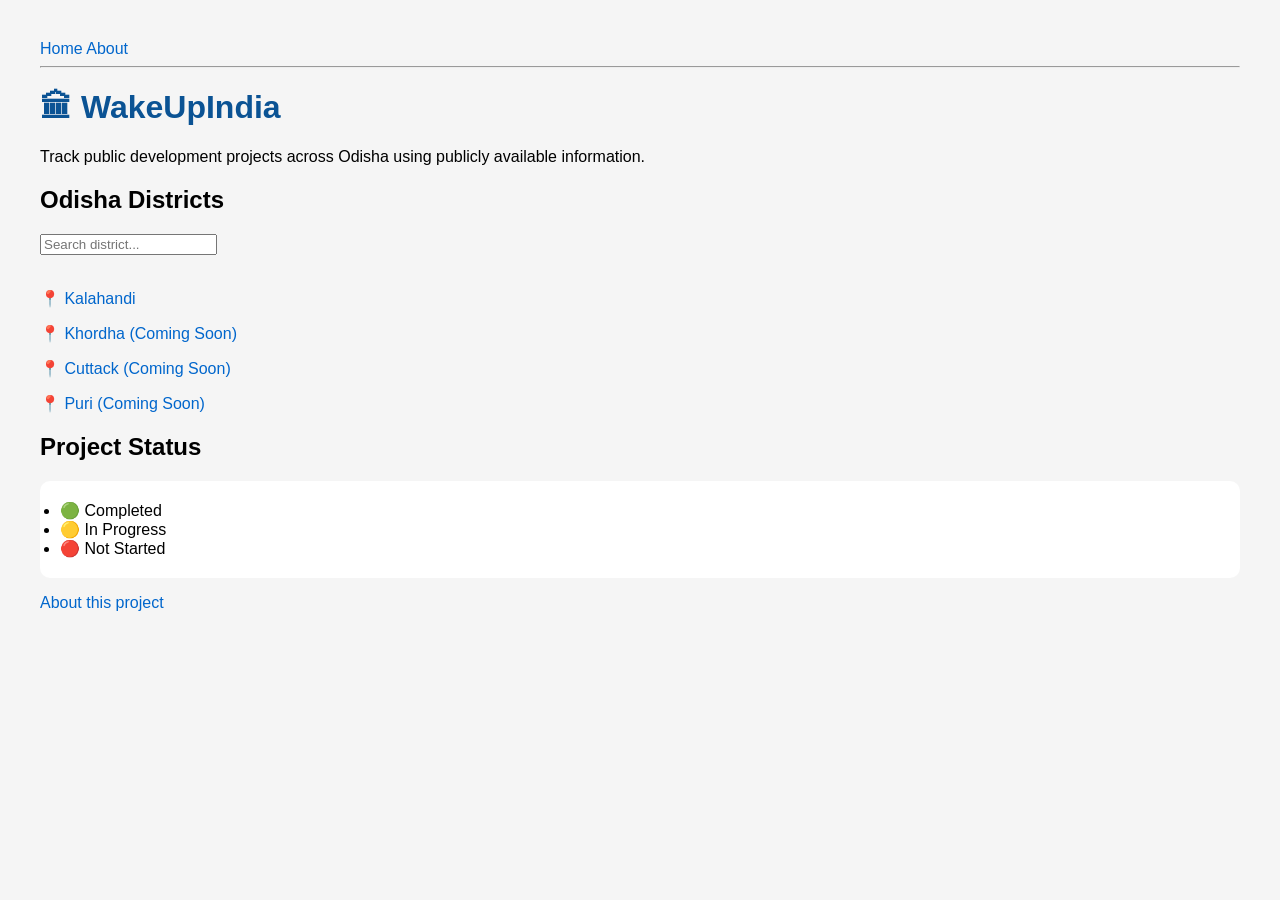
==== index.html @ 3a317873 "Add search box" ====
<!DOCTYPE html>
<html lang="en">
<head>
    <meta charset="UTF-8">
    <meta name="viewport" content="width=device-width, initial-scale=1.0">
    <title>WakeUpIndia</title>
    <link rel="stylesheet" href="style.css">
</head>
<body>
    <nav>
        <a href="index.html">Home</a>
        <a href="about.html">About</a>
    </nav>
    <hr>

<h1>🏛 WakeUpIndia</h1>

<p>Track public development projects across Odisha using publicly available information.</p>

<h2>Odisha Districts</h2>
    <input type="text" placeholder="Search district...">
<br><br>

<div>
    <p><a href="districts/kalahandi.html">📍 Kalahandi</a></p>

    <p><a href="#">📍 Khordha (Coming Soon)</a></p>

    <p><a href="#">📍 Cuttack (Coming Soon)</a></p>

    <p><a href="#">📍 Puri (Coming Soon)</a></p>
</div>

<h2>Project Status</h2>

<ul>
    <li>🟢 Completed</li>
    <li>🟡 In Progress</li>
    <li>🔴 Not Started</li>
</ul>

<p><a href="about.html">About this project</a></p>

<script src="script.js"></script>

</body>
</html>
---- style.css ----
body{
    font-family: Arial, sans-serif;
    margin:40px;
    background:#f5f5f5;
}

h1{
    color:#0b5394;
}

a{
    text-decoration:none;
    color:#0066cc;
}

ul{
    background:white;
    padding:20px;
    border-radius:10px;
}
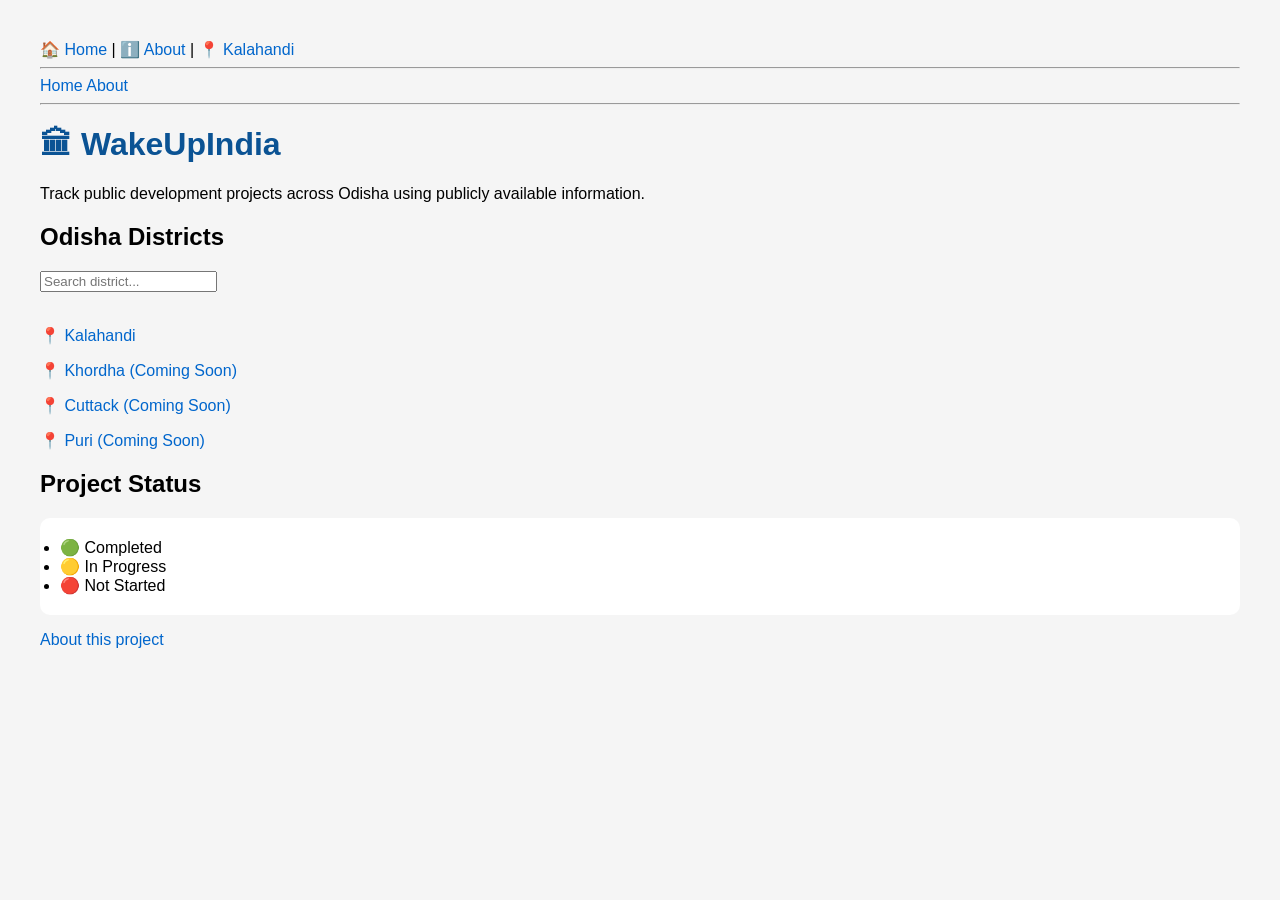
==== commit f76243e8: "Add navigation menu Added navigation links for Home, About, and Kalahandi." ====
--- a/index.html
+++ b/index.html
@@ -7,6 +7,13 @@
     <link rel="stylesheet" href="style.css">
 </head>
 <body>
+    <nav>
+    <a href="index.html">🏠 Home</a> |
+    <a href="about.html">ℹ️ About</a> |
+    <a href="districts/kalahandi.html">📍 Kalahandi</a>
+</nav>
+
+<hr>
     <nav>
         <a href="index.html">Home</a>
         <a href="about.html">About</a>
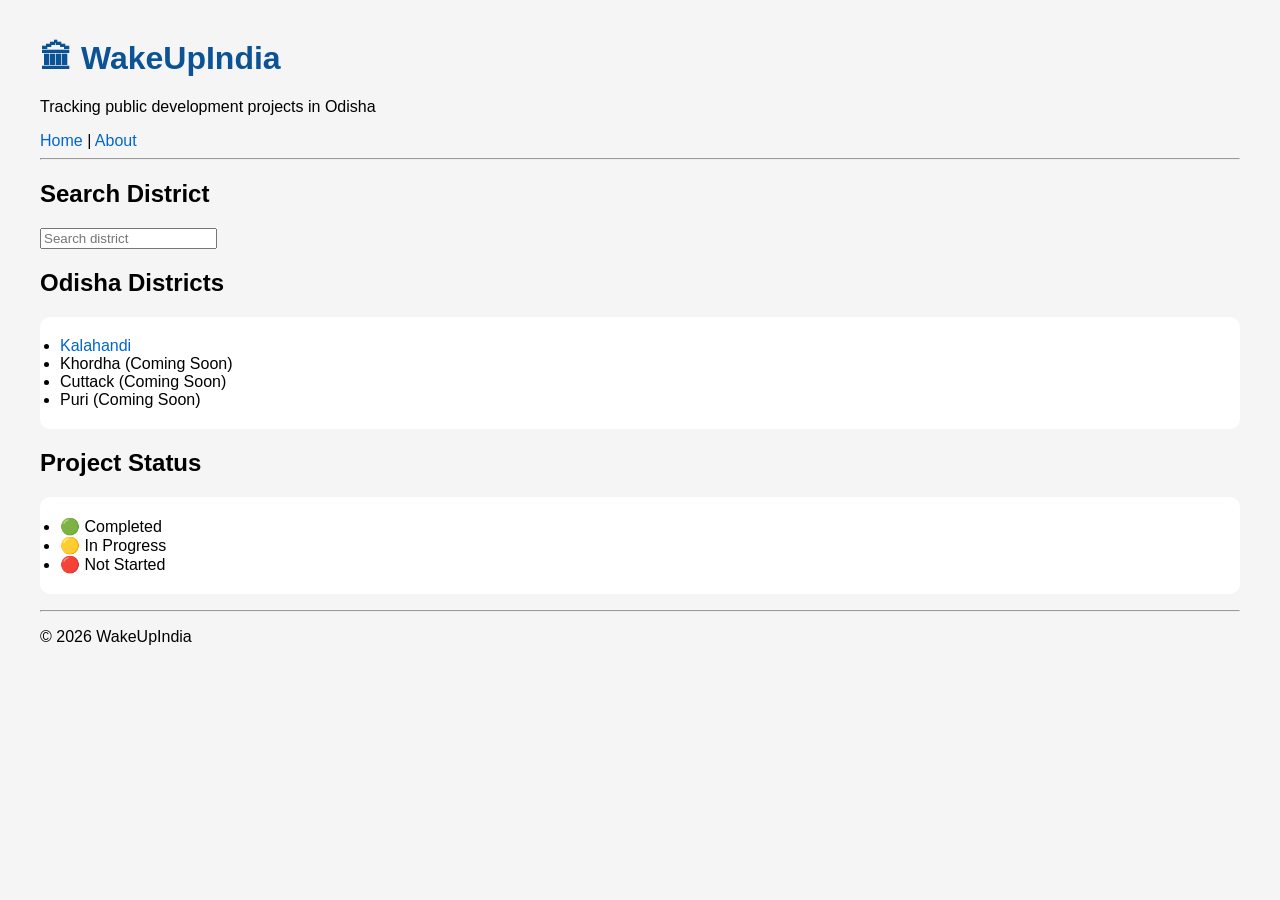
==== commit 496e113b: "Redesign homepage Updated the layout and structure of the index.html file by adding a header, reorga" ====
--- a/index.html
+++ b/index.html
@@ -7,36 +7,31 @@
     <link rel="stylesheet" href="style.css">
 </head>
 <body>
-    <nav>
-    <a href="index.html">🏠 Home</a> |
-    <a href="about.html">ℹ️ About</a> |
-    <a href="districts/kalahandi.html">📍 Kalahandi</a>
+
+<header>
+    <h1>🏛 WakeUpIndia</h1>
+    <p>Tracking public development projects in Odisha</p>
+</header>
+
+<nav>
+    <a href="index.html">Home</a> |
+    <a href="about.html">About</a>
 </nav>
 
 <hr>
-    <nav>
-        <a href="index.html">Home</a>
-        <a href="about.html">About</a>
-    </nav>
-    <hr>
 
-<h1>🏛 WakeUpIndia</h1>
+<h2>Search District</h2>
 
-<p>Track public development projects across Odisha using publicly available information.</p>
+<input type="text" placeholder="Search district">
 
 <h2>Odisha Districts</h2>
-    <input type="text" placeholder="Search district...">
-<br><br>
 
-<div>
-    <p><a href="districts/kalahandi.html">📍 Kalahandi</a></p>
-
-    <p><a href="#">📍 Khordha (Coming Soon)</a></p>
-
-    <p><a href="#">📍 Cuttack (Coming Soon)</a></p>
-
-    <p><a href="#">📍 Puri (Coming Soon)</a></p>
-</div>
+<ul>
+    <li><a href="districts/kalahandi.html">Kalahandi</a></li>
+    <li>Khordha (Coming Soon)</li>
+    <li>Cuttack (Coming Soon)</li>
+    <li>Puri (Coming Soon)</li>
+</ul>
 
 <h2>Project Status</h2>
 
@@ -46,7 +41,10 @@
     <li>🔴 Not Started</li>
 </ul>
 
-<p><a href="about.html">About this project</a></p>
+<footer>
+    <hr>
+    <p>© 2026 WakeUpIndia</p>
+</footer>
 
 <script src="script.js"></script>
 
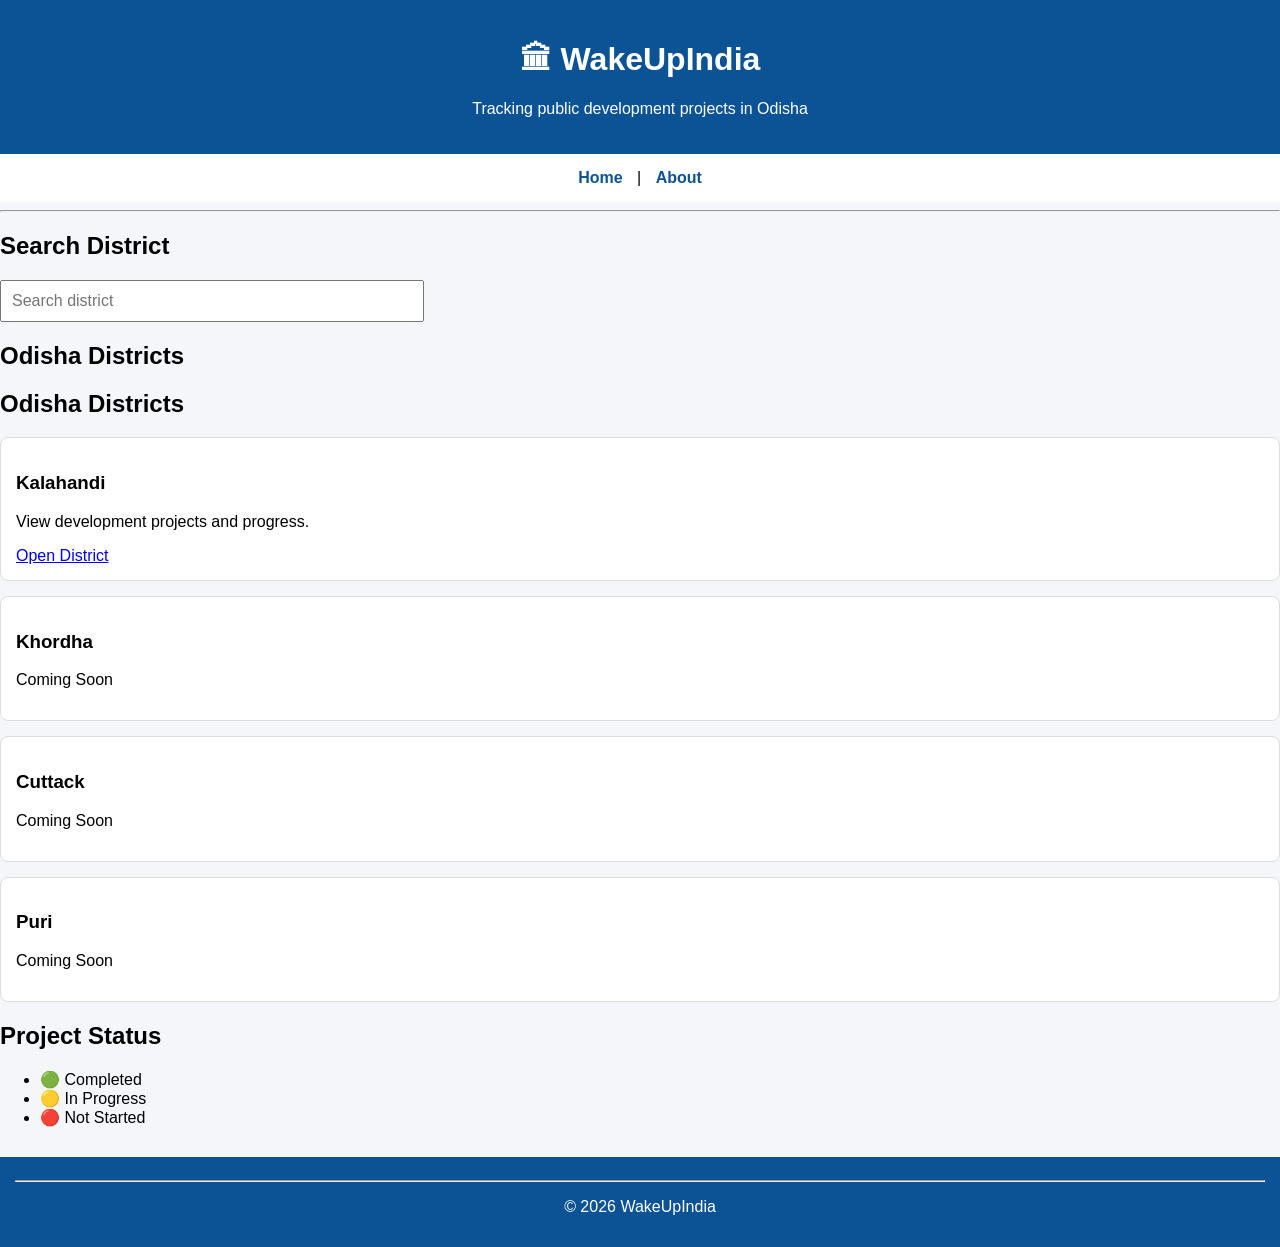
==== commit 0ff7d848: "Add district cards Replaced list of districts with cards for better presentation." ====
--- a/index.html
+++ b/index.html
@@ -26,13 +26,28 @@
 
 <h2>Odisha Districts</h2>
 
-<ul>
-    <li><a href="districts/kalahandi.html">Kalahandi</a></li>
-    <li>Khordha (Coming Soon)</li>
-    <li>Cuttack (Coming Soon)</li>
-    <li>Puri (Coming Soon)</li>
-</ul>
+<h2>Odisha Districts</h2>
 
+<div class="card">
+    <h3>Kalahandi</h3>
+    <p>View development projects and progress.</p>
+    <a href="districts/kalahandi.html">Open District</a>
+</div>
+
+<div class="card">
+    <h3>Khordha</h3>
+    <p>Coming Soon</p>
+</div>
+
+<div class="card">
+    <h3>Cuttack</h3>
+    <p>Coming Soon</p>
+</div>
+
+<div class="card">
+    <h3>Puri</h3>
+    <p>Coming Soon</p>
+</div>
 <h2>Project Status</h2>
 
 <ul>
--- a/style.css
+++ b/style.css
@@ -1,20 +1,53 @@
-body{
+body {
     font-family: Arial, sans-serif;
-    margin:40px;
-    background:#f5f5f5;
+    background: #f4f6f9;
+    margin: 0;
+    padding: 0;
 }
 
-h1{
-    color:#0b5394;
+header {
+    background: #0b5394;
+    color: white;
+    text-align: center;
+    padding: 20px;
 }
 
-a{
-    text-decoration:none;
-    color:#0066cc;
+nav {
+    background: #ffffff;
+    padding: 15px;
+    text-align: center;
 }
 
-ul{
-    background:white;
-    padding:20px;
-    border-radius:10px;
+nav a {
+    text-decoration: none;
+    color: #0b5394;
+    margin: 0 10px;
+    font-weight: bold;
 }
+
+main {
+    padding: 20px;
+}
+
+input {
+    width: 100%;
+    max-width: 400px;
+    padding: 10px;
+    font-size: 16px;
+}
+
+.card {
+    background: white;
+    border: 1px solid #ddd;
+    border-radius: 8px;
+    padding: 15px;
+    margin: 15px 0;
+}
+
+footer {
+    background: #0b5394;
+    color: white;
+    text-align: center;
+    padding: 15px;
+    margin-top: 30px;
+}
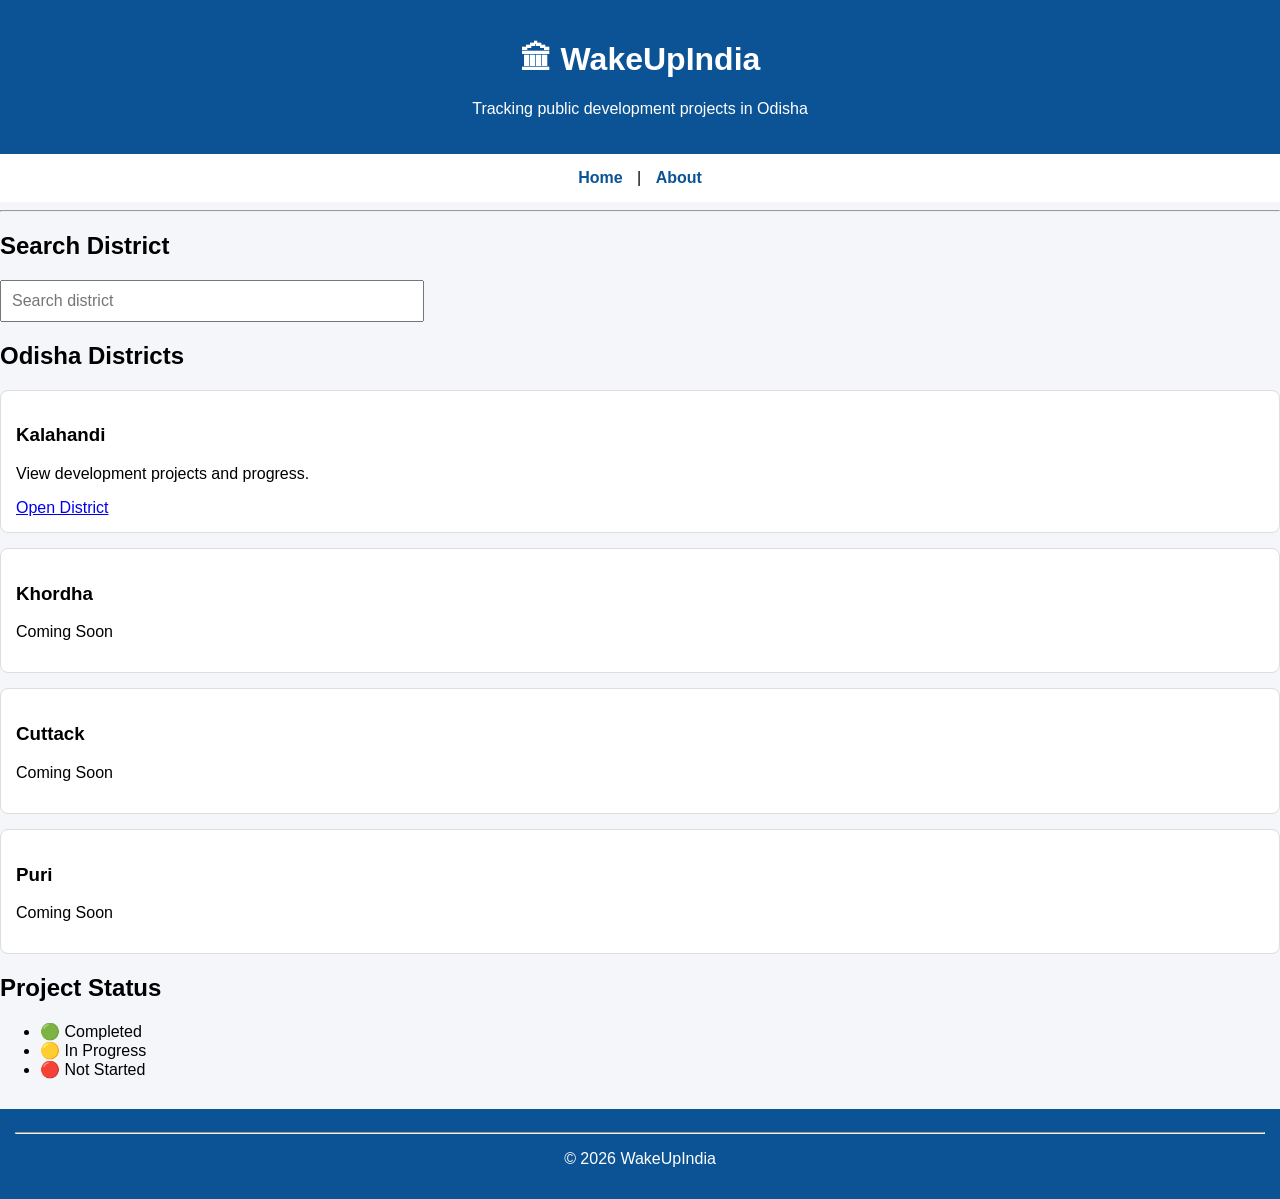
==== commit e695c10d: "Remove duplicate 'Odisha Districts' heading Removed duplicate heading for Odisha Districts." ====
--- a/index.html
+++ b/index.html
@@ -23,8 +23,6 @@
 <h2>Search District</h2>
 
 <input type="text" placeholder="Search district">
-
-<h2>Odisha Districts</h2>
 
 <h2>Odisha Districts</h2>
 
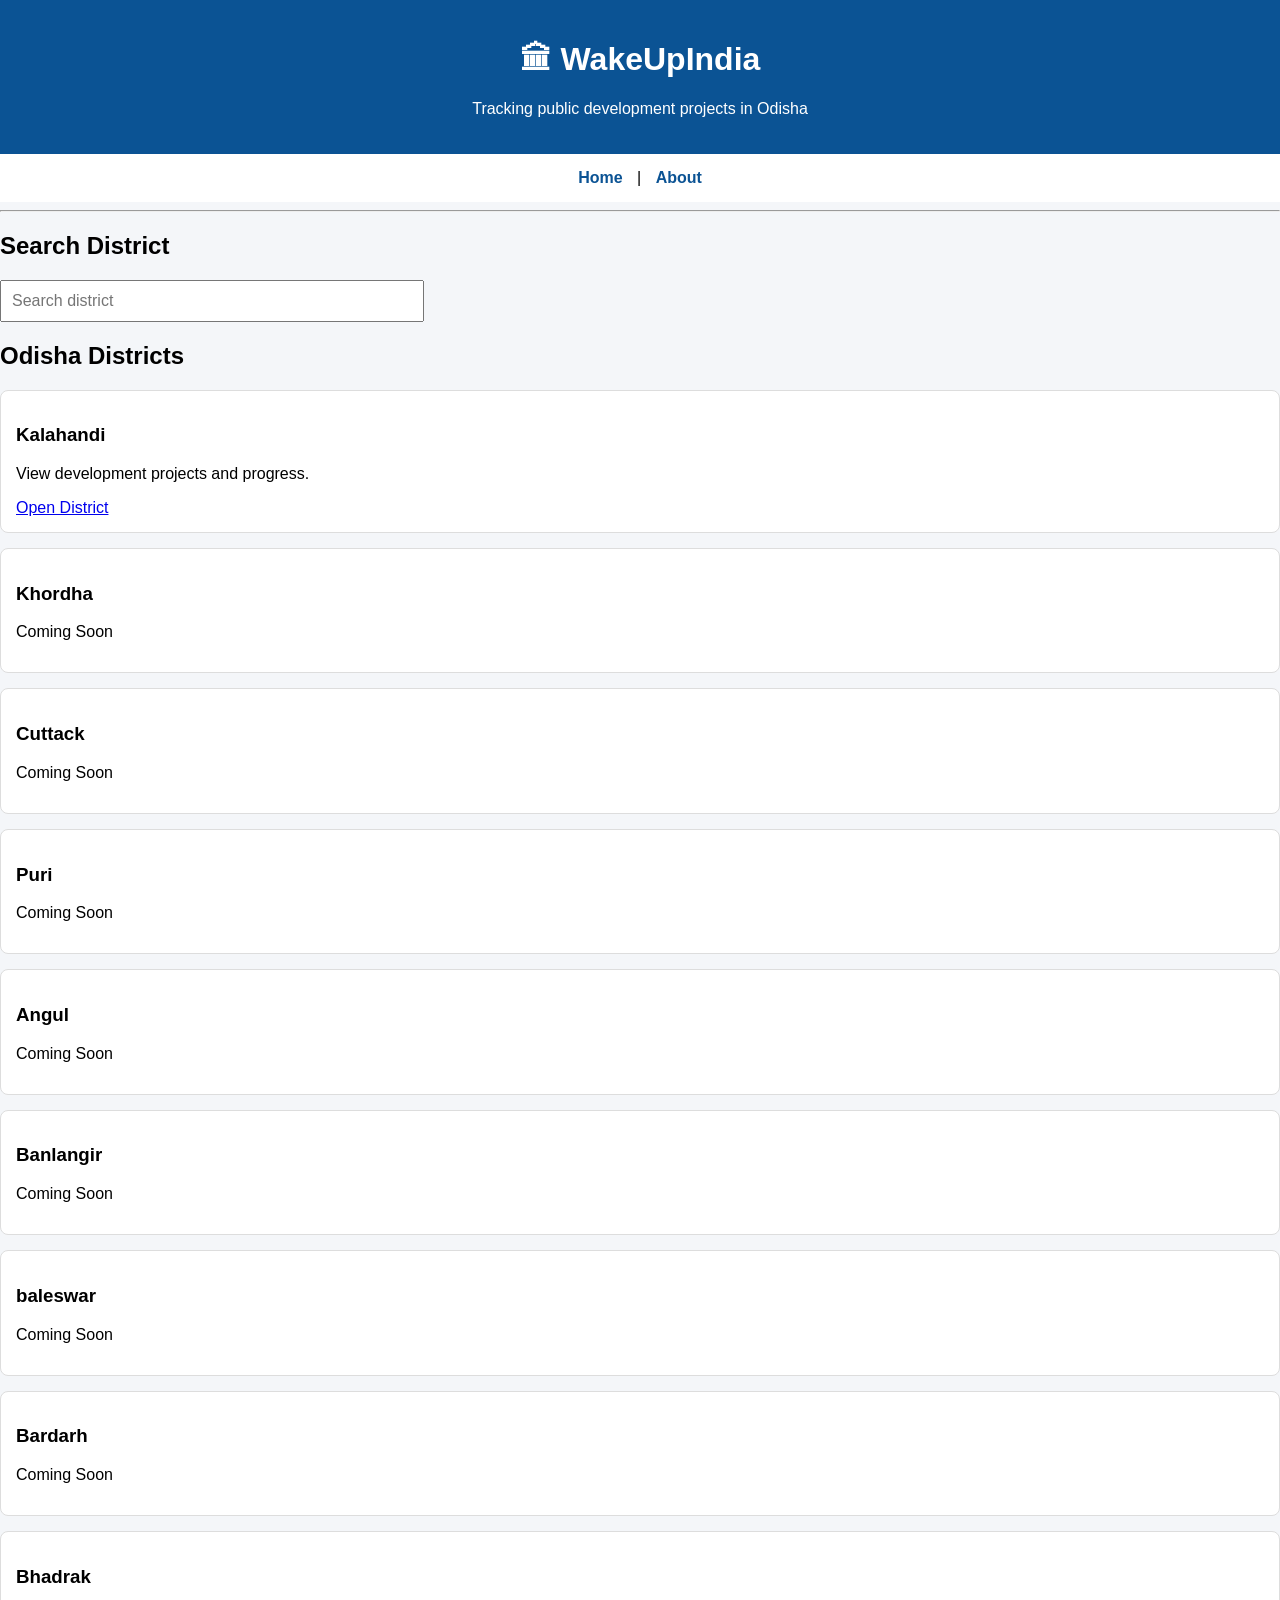
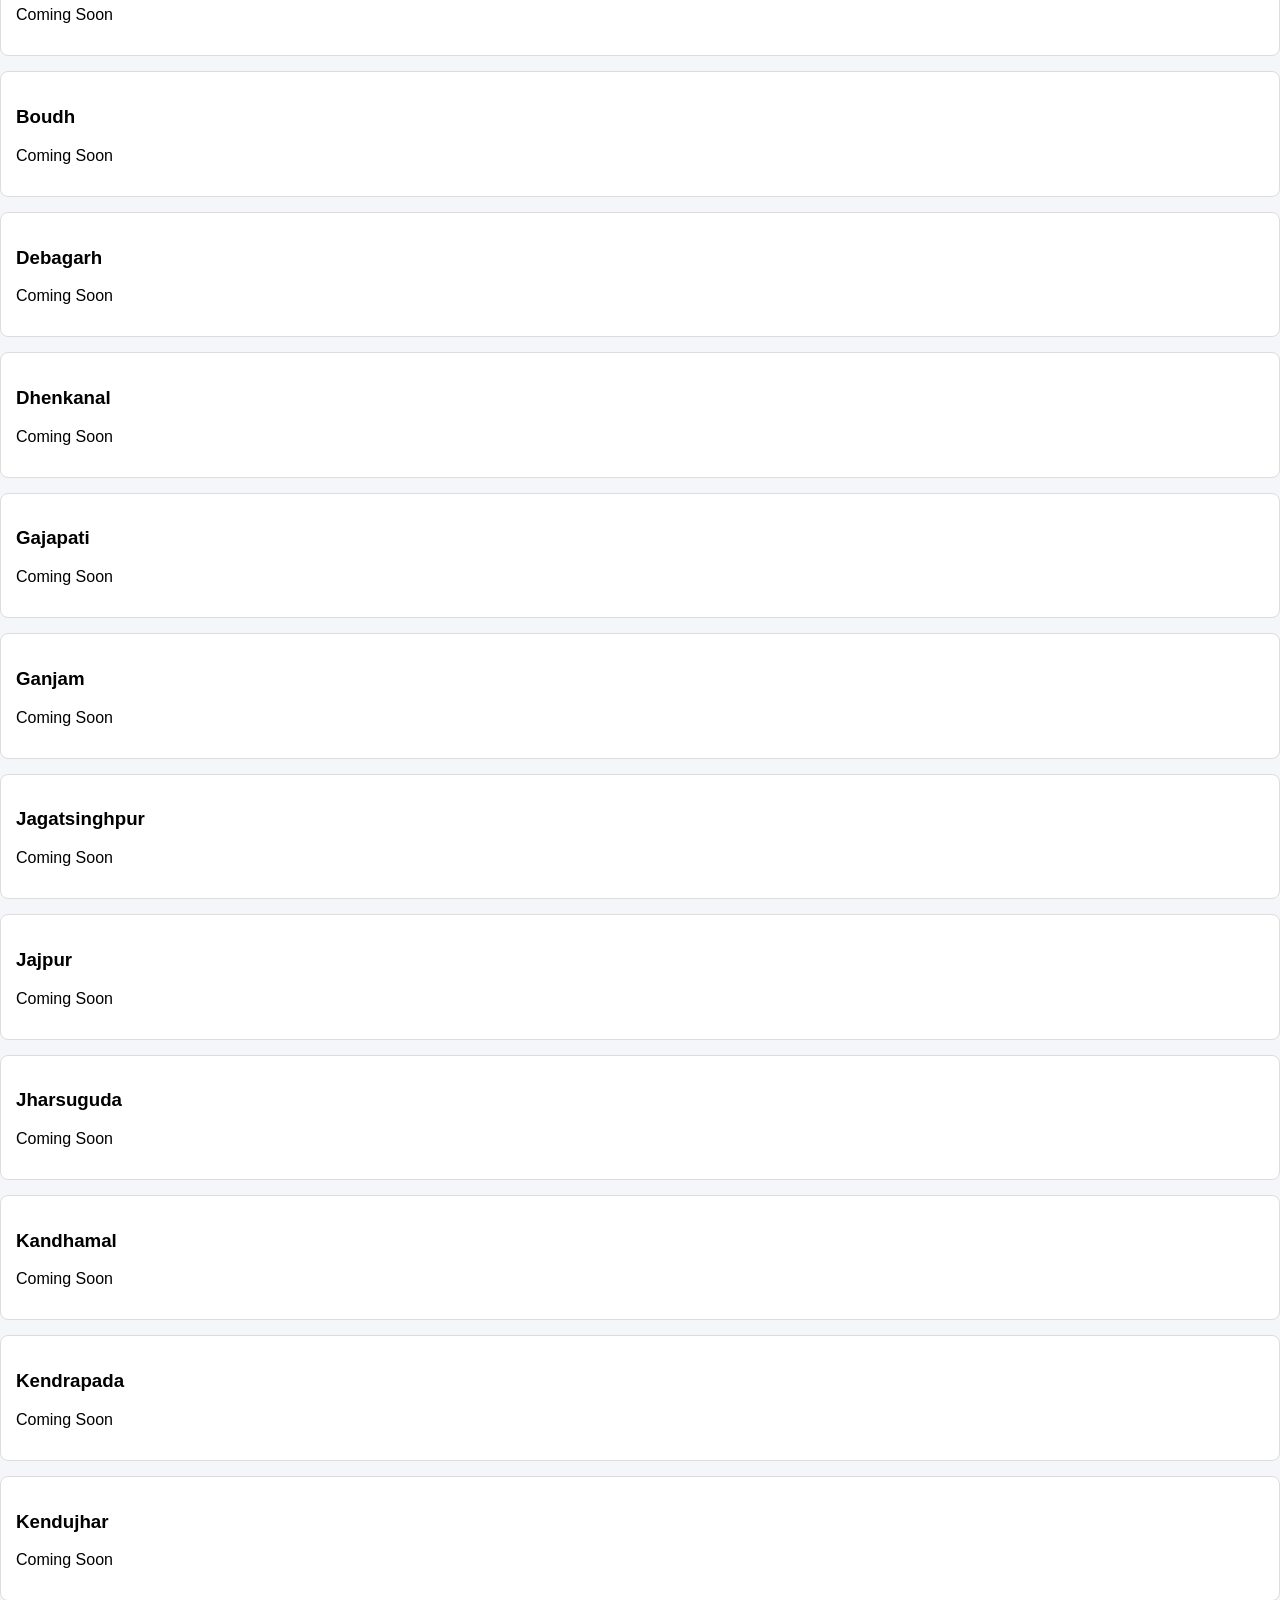
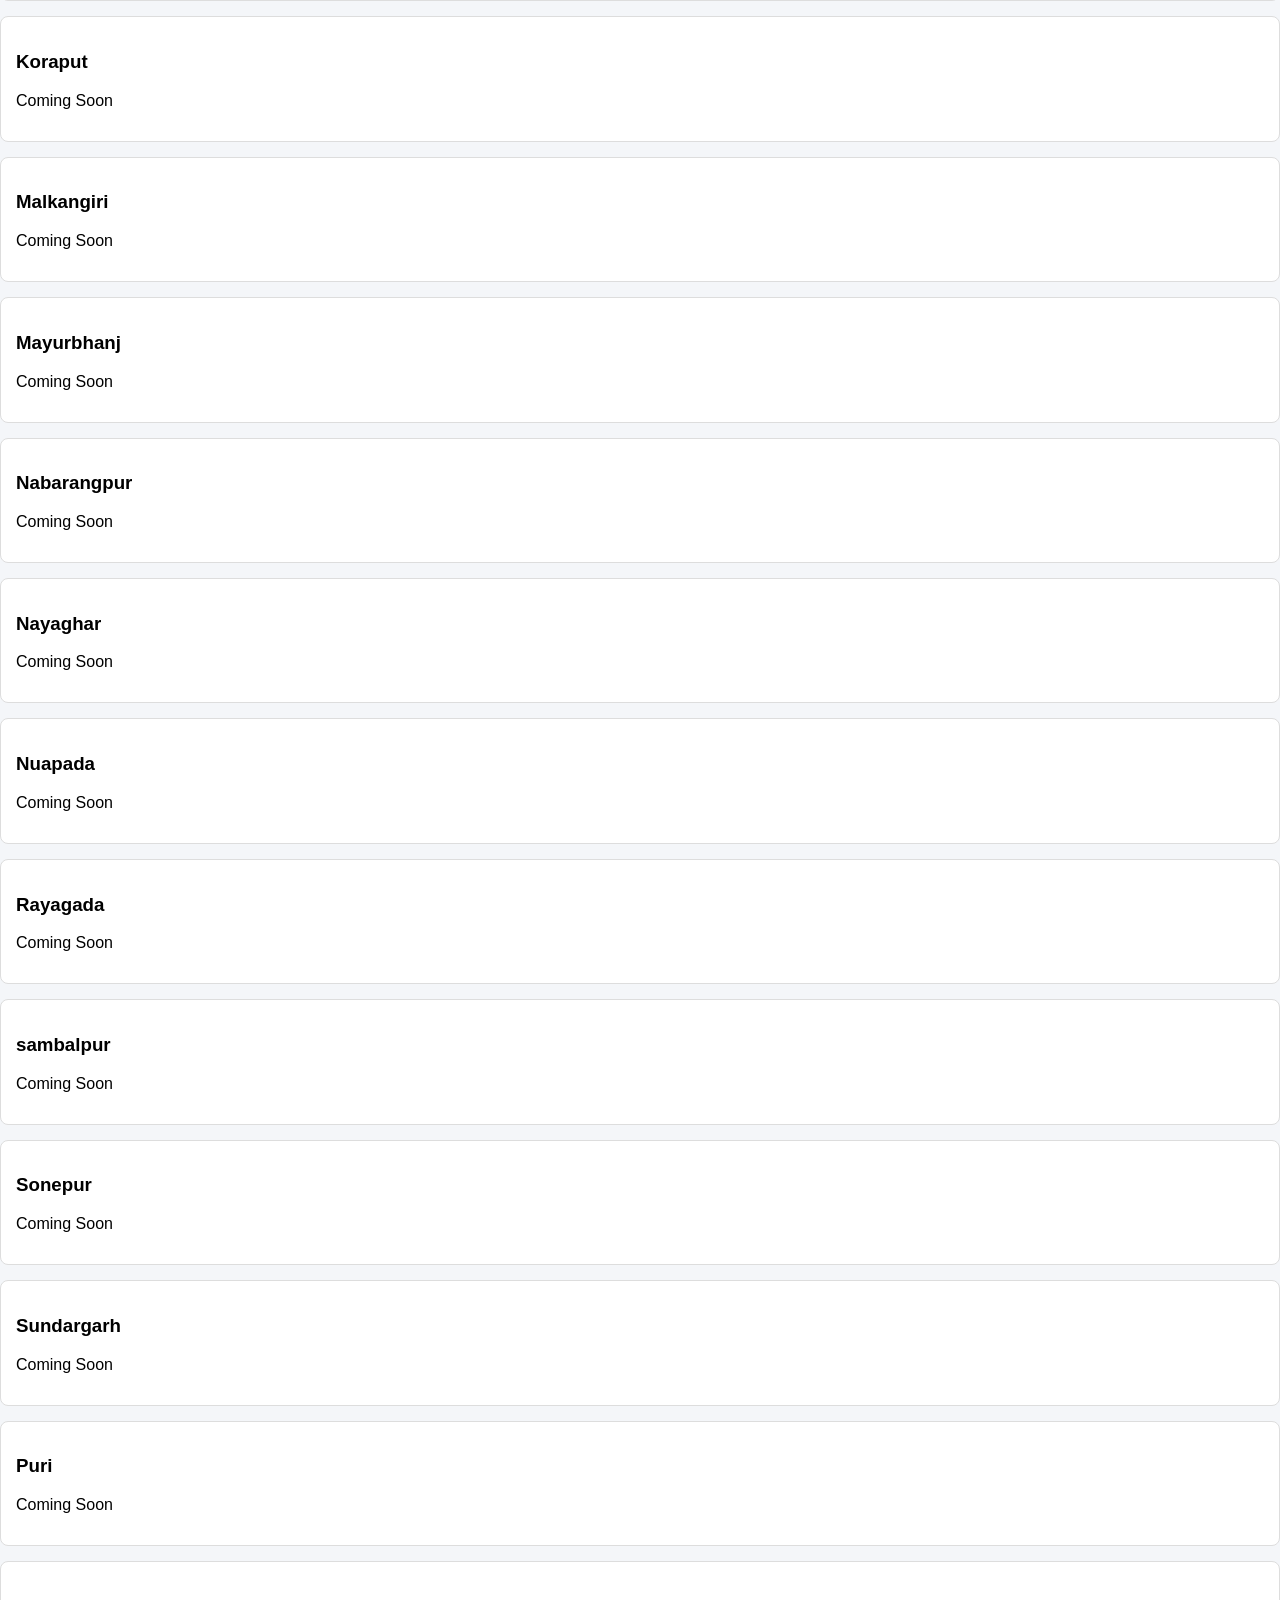
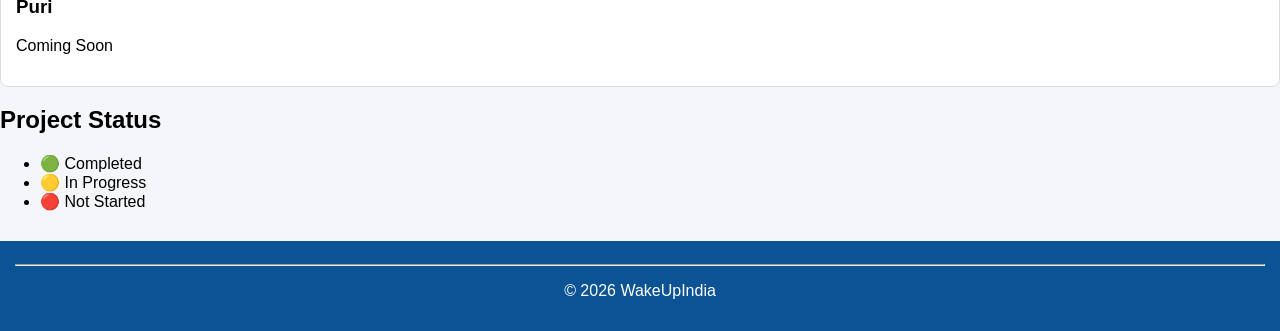
==== commit 49c605fb: "Add multiple 'Coming Soon' cards for Distics'" ====
--- a/index.html
+++ b/index.html
@@ -46,6 +46,147 @@
     <h3>Puri</h3>
     <p>Coming Soon</p>
 </div>
+
+<div class="card">
+    <h3>Angul</h3>
+    <p>Coming Soon</p>
+</div>
+
+<div class="card">
+    <h3>Banlangir</h3>
+    <p>Coming Soon</p>
+</div>
+
+<div class="card">
+    <h3>baleswar</h3>
+    <p>Coming Soon</p>
+</div>
+
+<div class="card">
+    <h3>Bardarh</h3>
+    <p>Coming Soon</p>
+</div>
+
+<div class="card">
+    <h3>Bhadrak</h3>
+    <p>Coming Soon</p>
+</div>
+
+<div class="card">
+    <h3>Boudh</h3>
+    <p>Coming Soon</p>
+</div>
+
+<div class="card">
+    <h3>Debagarh</h3>
+    <p>Coming Soon</p>
+</div>
+
+<div class="card">
+    <h3>Dhenkanal</h3>
+    <p>Coming Soon</p>
+</div>
+
+<div class="card">
+    <h3>Gajapati</h3>
+    <p>Coming Soon</p>
+</div>
+
+<div class="card">
+    <h3>Ganjam</h3>
+    <p>Coming Soon</p>
+</div>
+
+<div class="card">
+    <h3>Jagatsinghpur</h3>
+    <p>Coming Soon</p>
+</div>
+
+<div class="card">
+    <h3>Jajpur</h3>
+    <p>Coming Soon</p>
+</div>
+
+<div class="card">
+    <h3>Jharsuguda</h3>
+    <p>Coming Soon</p>
+</div>
+
+<div class="card">
+    <h3>Kandhamal</h3>
+    <p>Coming Soon</p>
+</div>
+
+<div class="card">
+    <h3>Kendrapada</h3>
+    <p>Coming Soon</p>
+</div>
+
+<div class="card">
+    <h3>Kendujhar</h3>
+    <p>Coming Soon</p>
+</div>
+
+<div class="card">
+    <h3>Koraput</h3>
+    <p>Coming Soon</p>
+</div>
+
+<div class="card">
+    <h3>Malkangiri</h3>
+    <p>Coming Soon</p>
+</div>
+
+<div class="card">
+    <h3>Mayurbhanj</h3>
+    <p>Coming Soon</p>
+</div>
+
+<div class="card">
+    <h3>Nabarangpur</h3>
+    <p>Coming Soon</p>
+</div>
+
+<div class="card">
+    <h3>Nayaghar</h3>
+    <p>Coming Soon</p>
+</div>
+
+<div class="card">
+    <h3>Nuapada</h3>
+    <p>Coming Soon</p>
+</div>
+
+<div class="card">
+    <h3>Rayagada</h3>
+    <p>Coming Soon</p>
+</div>
+
+<div class="card">
+    <h3>sambalpur</h3>
+    <p>Coming Soon</p>
+</div>
+
+<div class="card">
+    <h3>Sonepur</h3>
+    <p>Coming Soon</p>
+</div>
+
+<div class="card">
+    <h3>Sundargarh</h3>
+    <p>Coming Soon</p>
+</div>
+
+<div class="card">
+    <h3>Puri</h3>
+    <p>Coming Soon</p>
+</div>
+
+<div class="card">
+    <h3>Puri</h3>
+    <p>Coming Soon</p>
+</div>
+    
 <h2>Project Status</h2>
 
 <ul>
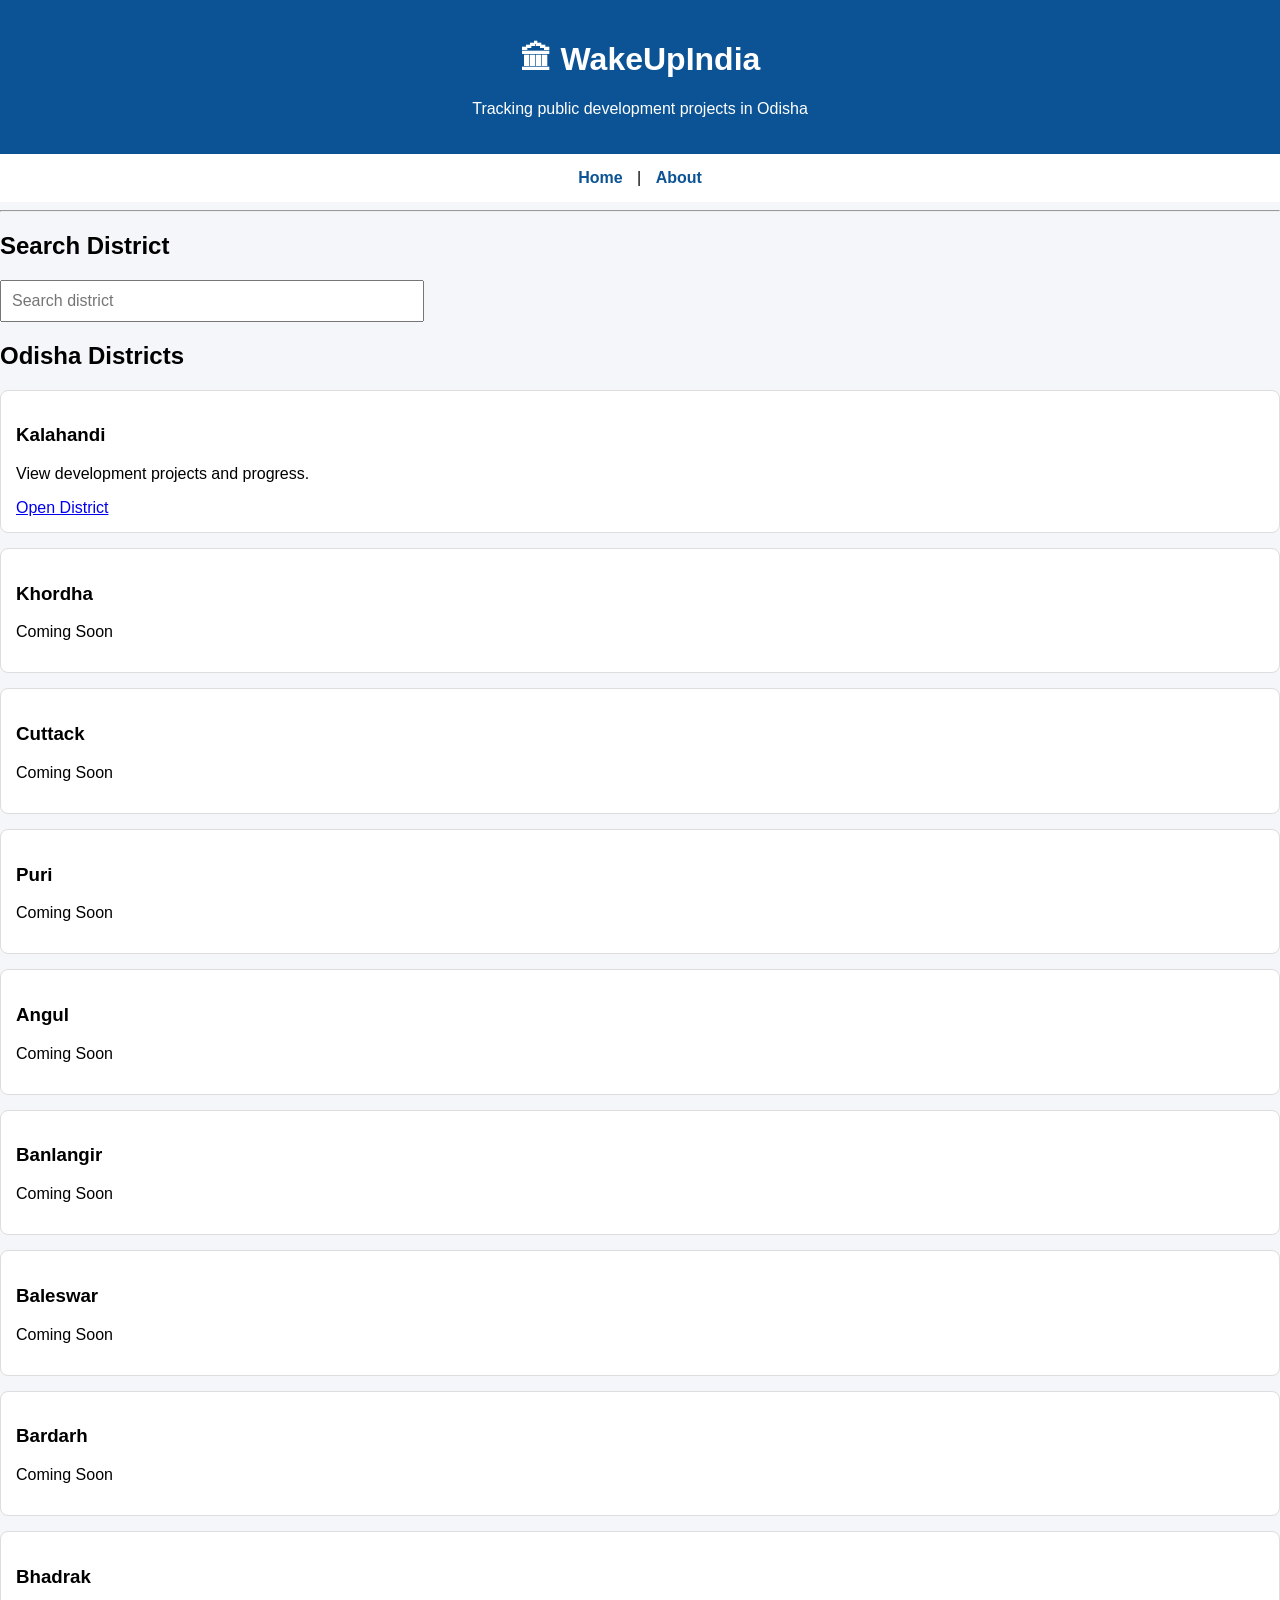
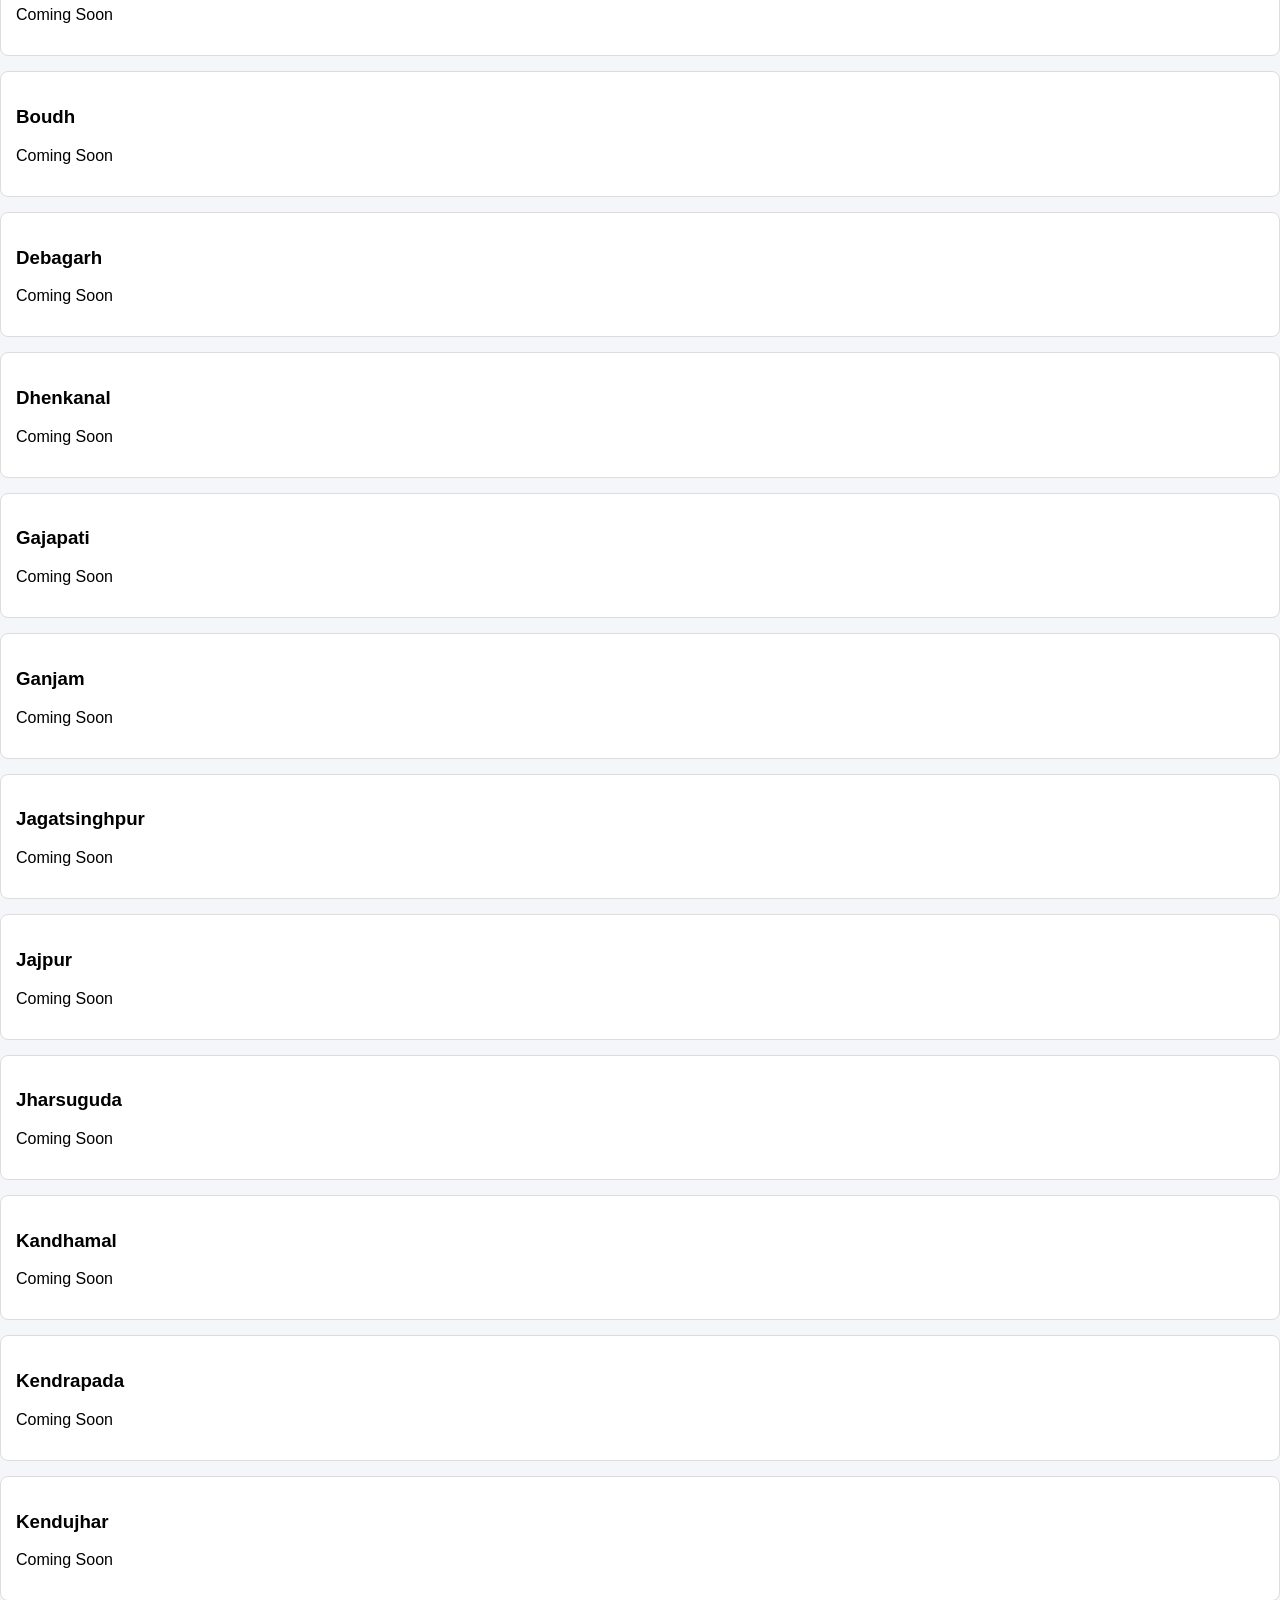
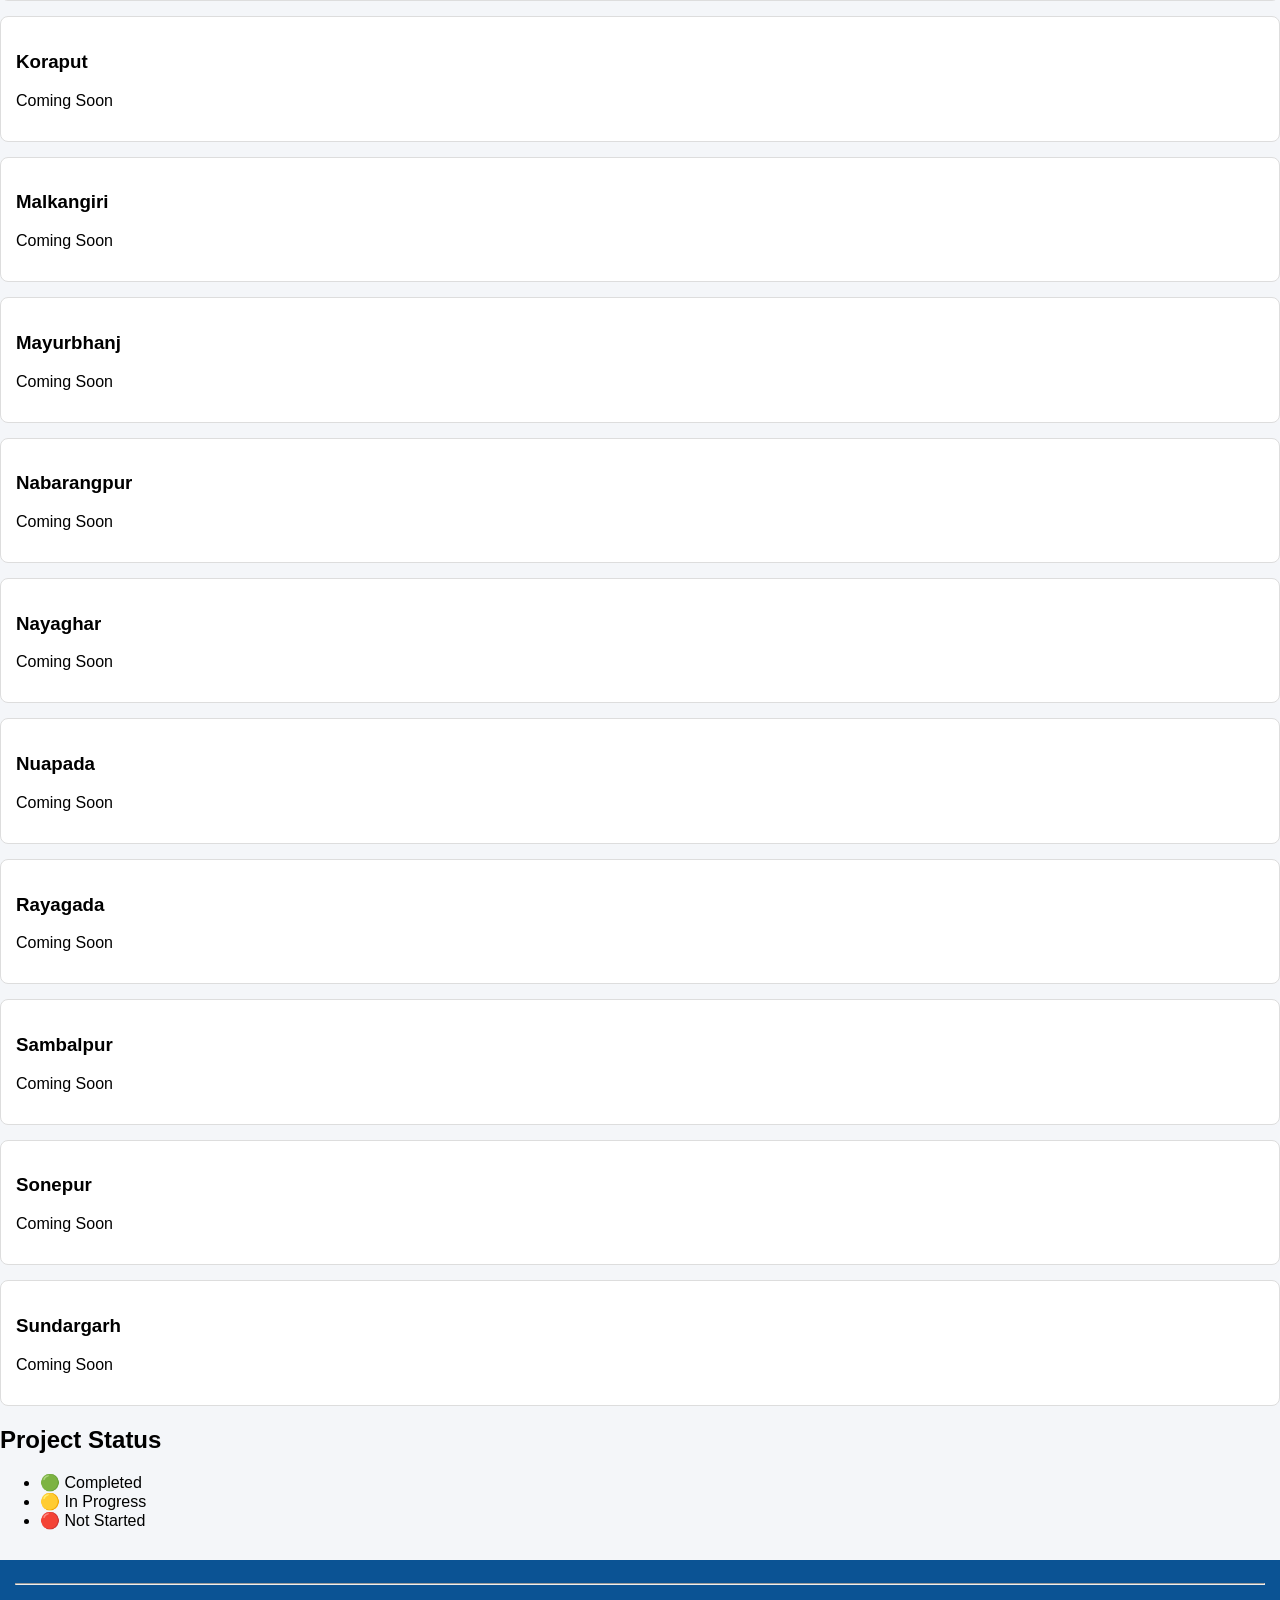
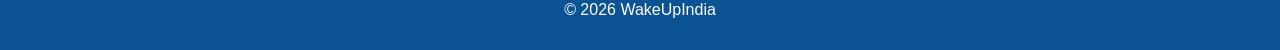
==== commit 622083e1: "add districs Corrected capitalization of city names and removed duplicate Puri entries." ====
--- a/index.html
+++ b/index.html
@@ -58,7 +58,7 @@
 </div>
 
 <div class="card">
-    <h3>baleswar</h3>
+    <h3>Baleswar</h3>
     <p>Coming Soon</p>
 </div>
 
@@ -163,7 +163,7 @@
 </div>
 
 <div class="card">
-    <h3>sambalpur</h3>
+    <h3>Sambalpur</h3>
     <p>Coming Soon</p>
 </div>
 
@@ -176,17 +176,7 @@
     <h3>Sundargarh</h3>
     <p>Coming Soon</p>
 </div>
-
-<div class="card">
-    <h3>Puri</h3>
-    <p>Coming Soon</p>
-</div>
-
-<div class="card">
-    <h3>Puri</h3>
-    <p>Coming Soon</p>
-</div>
-    
+  
 <h2>Project Status</h2>
 
 <ul>
